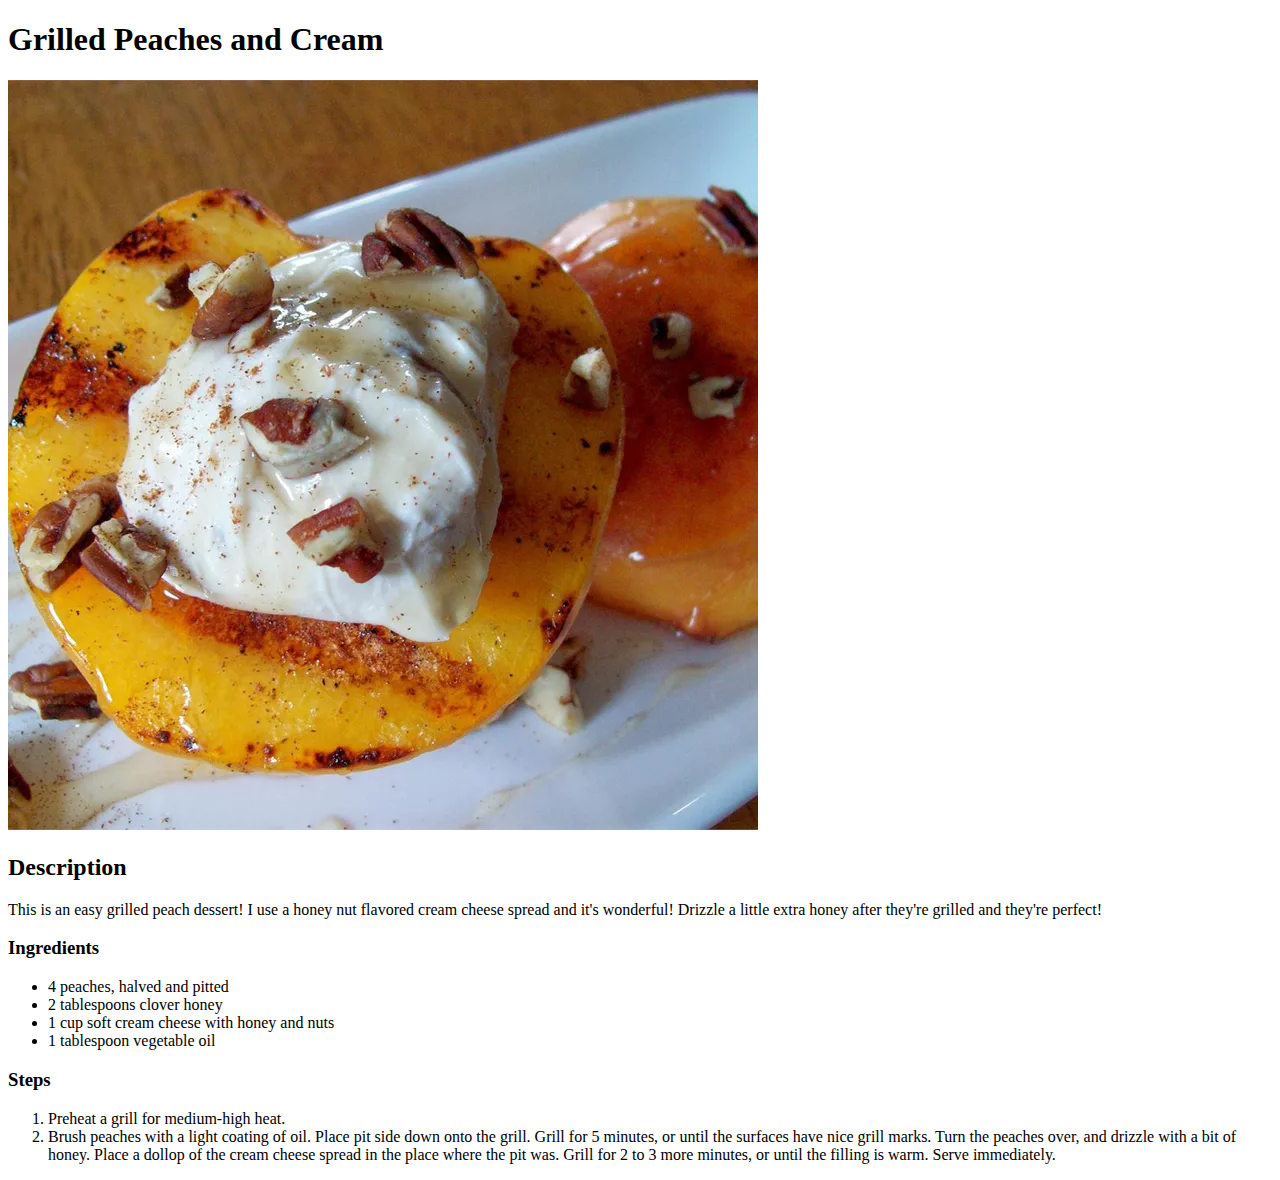
==== recipes/grilled-peaches-and-cream.html @ 5fe7ce01 "Add two more recipes and its images" ====
<!DOCTYPE html>
<html lang="en">

<head>
    <meta charset="UTF-8">
    <meta name="viewport" content="width=device-width, initial-scale=1.0">
    <title>Grilled Peaches and Cream</title>
</head>

<body>
    <h1>Grilled Peaches and Cream</h1>
    <img src="../images/grilled-peaches-and-cream.webp" alt="Grilled Peaches and Cream">
    <h2>Description</h2>
    <p>This is an easy grilled peach dessert! I use a honey nut flavored cream cheese spread and it's wonderful! Drizzle
        a little extra honey after they're grilled and they're perfect!</p>
    <h3>Ingredients</h3>
    <ul>
        <li>4 peaches, halved and pitted</li>
        <li>2 tablespoons clover honey</li>
        <li>1 cup soft cream cheese with honey and nuts</li>
        <li>1 tablespoon vegetable oil</li>
    </ul>
    <h3>Steps</h3>
    <ol>
        <li>Preheat a grill for medium-high heat.</li>
        <li>Brush peaches with a light coating of oil. Place pit side down onto the grill. Grill for 5 minutes, or until
            the surfaces have nice grill marks. Turn the peaches over, and drizzle with a bit of honey. Place a dollop
            of the cream cheese spread in the place where the pit was. Grill for 2 to 3 more minutes, or until the
            filling is warm. Serve immediately.</li>
    </ol>
</body>

</html>
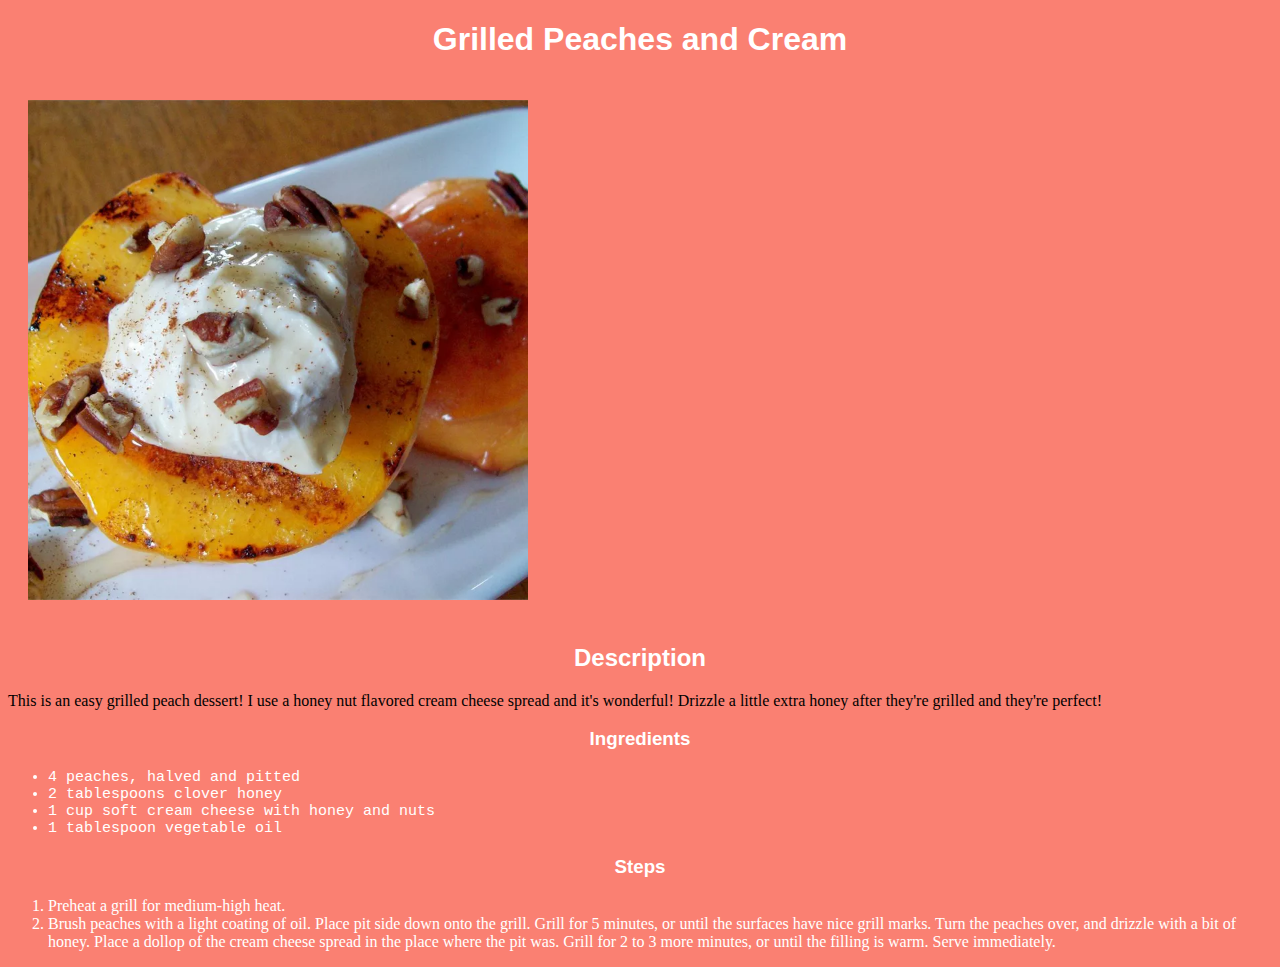
==== commit f9064cb9: "Update" ====
--- a/recipes/grilled-peaches-and-cream.html
+++ b/recipes/grilled-peaches-and-cream.html
@@ -5,6 +5,7 @@
     <meta charset="UTF-8">
     <meta name="viewport" content="width=device-width, initial-scale=1.0">
     <title>Grilled Peaches and Cream</title>
+    <link rel="stylesheet" href="../style.css">
 </head>
 
 <body>
--- a/style.css
+++ b/style.css
@@ -0,0 +1,25 @@
+body{
+    background-color: salmon;
+}
+h1,
+h2,
+h3 {
+    font-family: Arial, Helvetica, sans-serif;
+    text-align: center;
+    color: white;
+}
+
+ul{
+    font-family: 'Courier New', Courier, monospace;
+    font-size: 15px;
+    color: white;
+}
+ li{
+    color: white;
+ }
+
+ img{
+    width: 500px;
+    height: auto;
+    padding: 20px;
+ }